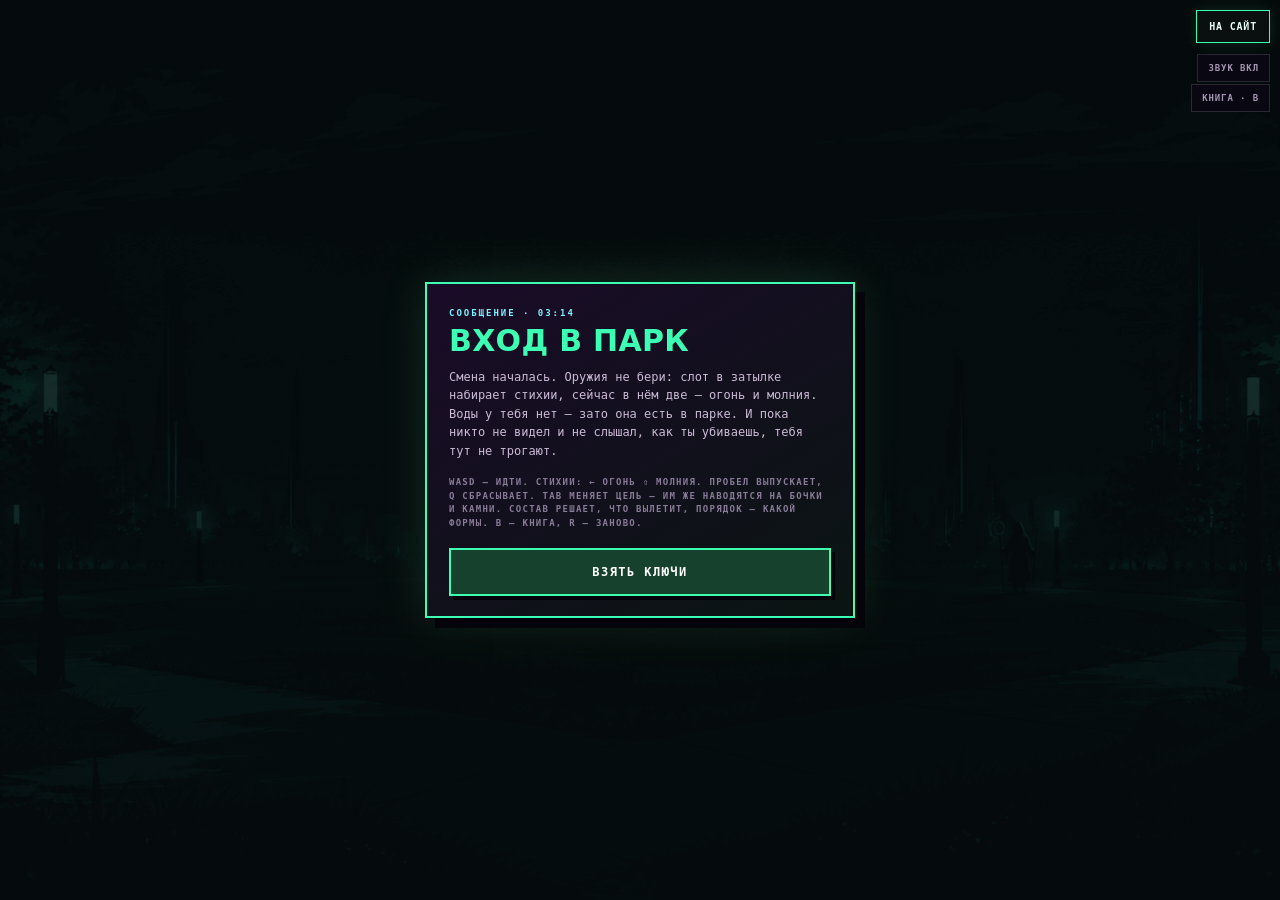
==== index.html @ c2dadb91 "Искры, дым, кольца и ночной парк на экране звонка Последний блок графики. Частицы, облака пара и кол" ====
<!DOCTYPE html>
<html lang="ru">

<head>
  <meta charset="UTF-8">

  <meta
    name="viewport"
    content="width=device-width,initial-scale=1,maximum-scale=1,user-scalable=no,viewport-fit=cover"
  >

  <meta name="theme-color" content="#050b0c">
  <meta name="description" content="ТЕХНОМАГИЯ — изометрический экшен в браузере: техно-маги в ночном кибер-парке. Стихии смешиваются, вещество остаётся на полу, разряд идёт по воде.">

  <title>ТЕХНОМАГИЯ</title>

  <meta property="og:title" content="ТЕХНОМАГИЯ">
  <meta property="og:description" content="Изометрия не понадобилась: экшен сверху про техно-магов. Смешивай стихии и смотри, что осталось на полу.">
  <meta property="og:image" content="https://aka-gst.ru/technomagic/art/cover.png">
  <meta name="twitter:card" content="summary_large_image">

  <link rel="icon" href="favicon.svg" type="image/svg+xml">
  <link rel="stylesheet" href="style.css?v=1">
</head>


<body>

<canvas id="screen"></canvas>


<header class="hud">

  <div class="hud-slot hud-score">
    <span class="hud-label">ВЫРЕЗАНО</span>
    <b id="kills">0/0</b>
    <span class="hud-label">ВРЕМЯ</span>
    <b id="clock">0:00.0</b>
  </div>

  <div class="hud-slot hud-points">
    <span class="hud-label">СЧЁТ</span>
    <b id="score">0</b>
    <!-- Цепочка: полоска показывает, сколько осталось до обнуления. -->
    <span id="combo" class="combo" hidden><b>×2</b><i></i></span>
  </div>

  <!-- Чужой результат, если этаж открыт по вызову. -->
  <div class="hud-slot hud-target" id="target" hidden>
    <span class="hud-label">ЦЕЛЬ</span>
    <b id="targetTime">0:00.0</b>
  </div>

  <!-- Очередь демонов и форма, которая из неё соберётся. -->
  <div class="hud-slot hud-stack">
    <span class="hud-label">ОЧЕРЕДЬ</span>
    <span id="stack" class="stack"><i></i><i></i><i></i></span>
    <b id="form" class="form" hidden></b>
  </div>

</header>

<button type="button" id="mute" class="mute" data-off="0">ЗВУК ВКЛ</button>
<button type="button" id="tomeOpen" class="mute mute-second">КНИГА · B</button>

<div id="toast" class="toast" hidden></div>


<!-- Экранные кнопки. На мыши они не показываются вовсе. -->
<div id="pad" class="pad" aria-hidden="true">
  <button type="button" id="btnAttack" class="pad-key pad-big">ПУСК</button>
</div>

<!-- Пять стихий висят внизу всегда, а не только под пальцем. Набор — это
     весь язык игры, и держать его в памяти игрок не обязан: пока клавиши
     на экране, состав можно собирать глазами. Недоступные на этаже
     показываются притушенными — так видно, что стихий пять, и какие ещё
     впереди. Кнопки при этом рабочие: пальцем нажимаются они же. -->
<div id="daemons" class="daemons">
  <button type="button" id="btn-fire" class="daemon-key" data-element="fire"></button>
  <button type="button" id="btn-water" class="daemon-key" data-element="water"></button>
  <button type="button" id="btn-wind" class="daemon-key" data-element="wind"></button>
  <button type="button" id="btn-earth" class="daemon-key" data-element="earth"></button>
  <button type="button" id="btn-bolt" class="daemon-key" data-element="bolt"></button>
</div>

<!-- Находка объявляется крупно и посреди экрана. Новое заклинание —
     единственное событие в игре, которое стоит того, чтобы отвлечь: всё
     остальное можно прочитать потом в книге, а это надо заметить сейчас. -->
<div id="found" class="found" hidden aria-live="polite">
  <span id="foundKicker" class="found-kicker">НАЙДЕНО</span>
  <b id="foundName"></b>
  <i id="foundNote"></i>
</div>

<div id="ghostMove" class="ghost" hidden><i></i></div>
<div id="ghostAim" class="ghost" hidden><i></i></div>


<section id="veil" class="veil" data-tone="call" hidden>

  <div class="veil-card">

    <span id="veilKicker" class="veil-kicker">СООБЩЕНИЕ</span>
    <h1 id="veilTitle">ТЕХНОМАГИЯ</h1>
    <p id="veilText"></p>

    <div id="veilStats" class="veil-stats"></div>

    <div id="veilScore" class="veil-score" hidden>
      <div class="rank"><b id="rankLetter">D</b><span>РАНГ</span></div>
      <ul id="scoreLines"></ul>
      <div class="score-total"><span>ИТОГО</span><b id="scoreTotal">0</b></div>
      <p id="scoreBest" class="score-best"></p>
    </div>

    <div id="veilCode" class="veil-code" hidden>
      <label for="codeBox">КОД ЭТАЖА</label>
      <div class="code-row">
        <input id="codeBox" type="text" readonly spellcheck="false">
        <button type="button" id="copyCode">КОПИЯ</button>
      </div>
      <small>Уровень целиком лежит в этой строке — сервер ни при чём.</small>
    </div>

    <div id="veilShare" class="veil-code" hidden>
      <label for="nickBox">ТВОЁ ИМЯ В ВЫЗОВЕ</label>
      <div class="code-row">
        <input id="nickBox" type="text" maxlength="6" spellcheck="false" autocomplete="nickname">
      </div>
      <label for="linkBox">ССЫЛКА-ВЫЗОВ</label>
      <div class="code-row">
        <input id="linkBox" type="text" readonly spellcheck="false">
        <button type="button" id="copyLink">КОПИЯ</button>
      </div>
      <small>Ссылка несёт этаж целиком и твой результат. Кто откроет — пройдёт ровно этот этаж и увидит, что нужно побить.</small>
    </div>

    <button type="button" id="veilAction" class="veil-action">ВЗЯТЬ КЛЮЧИ</button>
    <button type="button" id="veilSecond" class="veil-second" hidden></button>

  </div>

</section>


<!-- Книга заклинаний. Отдельным слоем поверх всего: её открывают и
     посреди боя (игра встаёт на паузу), и с экрана между попытками. -->
<section id="tome" class="tome" hidden>
  <div class="tome-card">

    <header class="tome-head">
      <span class="veil-kicker">КНИГА</span>
      <b id="tomeCount"></b>
      <button type="button" id="tomeClose" class="tome-close">ЗАКРЫТЬ</button>
    </header>

    <p class="tome-hint">
      Состав решает вещество, порядок — форму. Что выпустил хоть раз, то и записано.
    </p>

    <div id="tomeSubstances" class="tome-grid"></div>

    <h3 class="tome-title">ИМЕННЫЕ</h3>
    <ul id="tomeSignatures" class="tome-list"></ul>

  </div>
</section>


<a class="game-home-menu" href="https://aka-gst.ru/#games">НА САЙТ</a>

<script type="module" src="src/main.js?v=1"></script>

</body>
</html>
---- style.css ----
/*
 * ТЕХНОМАГИЯ — оболочка.
 *
 * Игра занимает весь экран, интерфейс лежит поверх холста. Всё, что
 * можно, сделано на CSS: свечение не должно стоить кадров, их и так мало
 * на телефоне.
 *
 * Палитра — ночной кибер-парк: холодная зелень земли, мятный и голубой
 * свет фонарей, янтарь на предупреждениях. Прежняя кассетная лиловая
 * гамма ушла вместе с плёночными слоями: она принадлежала другой игре, и
 * две игры одного автора не должны выглядеть одной.
 */

:root {
  --ink: #050b0c;
  --acid: #3dffb4;
  --violet: #7df3ff;
  --pink: #ff5d8f;
  --amber: #ffc95a;
  --paper: #e8fbf6;
  --mono: ui-monospace, SFMono-Regular, Menlo, Consolas, monospace;
}

* { box-sizing: border-box; }

html, body {
  margin: 0;
  height: 100%;
  overflow: hidden;
  background: var(--ink);
  color: var(--paper);
  font-family: var(--mono);
  -webkit-user-select: none;
  user-select: none;
  -webkit-tap-highlight-color: transparent;
  overscroll-behavior: none;
}

#screen {
  position: fixed;
  inset: 0;
  display: block;
  width: 100%;
  height: 100%;
  touch-action: none;
  cursor: crosshair;
}


/*
 * Кнопка возврата. На сайте такая же лежит в общем /game-menu.css, но
 * игра живёт отдельным репозиторием и обязана открываться сама по себе —
 * из папки, с флешки, откуда угодно. Двадцать строк дешевле зависимости.
 */
.game-home-menu {
  position: fixed;
  top: max(10px, env(safe-area-inset-top));
  right: max(10px, env(safe-area-inset-right));
  z-index: 1000;
  display: block;
  padding: 10px 12px;
  border: 1px solid var(--acid);
  background: #0b1010f2;
  color: var(--paper);
  font: 700 10px var(--mono);
  letter-spacing: .08em;
  text-align: center;
  text-decoration: none;
  white-space: nowrap;
  box-shadow: 0 0 14px #76ff9f20;
}

.game-home-menu:hover,
.game-home-menu:focus-visible {
  background: #153725;
  color: #fff;
  outline: 2px solid var(--violet);
  outline-offset: 3px;
}

@media (max-height: 600px) and (orientation: landscape) {
  .game-home-menu { padding: 8px 10px; }
}


/* =========================================================
   HUD
   ========================================================= */

.hud {
  position: fixed;
  top: max(10px, env(safe-area-inset-top));
  left: max(10px, env(safe-area-inset-left));
  /* Справа сверху живёт кнопка «НА САЙТ» — HUD в неё не заезжает. */
  right: max(112px, env(safe-area-inset-right));
  z-index: 10;
  display: flex;
  flex-wrap: wrap;
  gap: 8px;
  align-items: flex-start;
  pointer-events: none;
}

/* Атрибут hidden обязан побеждать раскладку: иначе спрятанный блок
   исправно занимает место, а игрок читает пустую строку как поломку. */
.hud-slot[hidden] { display: none; }

.hud-slot {
  display: flex;
  flex-direction: column;
  gap: 3px;
  padding: 8px 11px;
  border: 1px solid #ffffff1c;
  background: #0b0713cc;
  backdrop-filter: blur(3px);
}

.hud-slot b {
  font: 800 13px/1 var(--mono);
  letter-spacing: .1em;
  color: var(--acid);
}

.hud-label {
  font: 700 8px/1 var(--mono);
  letter-spacing: .16em;
  color: #8a7c99;
}

.hud-score {
  flex-direction: row;
  align-items: center;
  gap: 8px;
}

.hud-score b { color: var(--paper); }

.ammo {
  display: flex;
  gap: 3px;
  min-height: 7px;
}

.ammo i {
  width: 3px;
  height: 9px;
  background: var(--amber);
  box-shadow: 0 0 6px #ffe06b60;
}

.ammo[data-empty="1"] i { background: #5b4b2a; }

.hud-points {
  position: relative;
  flex-direction: row;
  align-items: center;
  gap: 8px;
}

.hud-points b { color: var(--amber); }

/*
 * Цепочка убийств. Полоска — не украшение: по ней видно, сколько осталось
 * до обнуления множителя, а это и есть весь риск в счёте.
 */
.combo {
  display: flex;
  flex-direction: column;
  gap: 3px;
  min-width: 34px;
  padding: 3px 6px;
  border: 1px solid var(--pink);
  background: #2a0a1b;
  animation: comboPop .18s ease-out;
}

.combo[hidden] { display: none; }

.combo b {
  color: var(--pink);
  font: 900 13px/1 var(--mono);
}

.combo i {
  display: block;
  height: 2px;
  background: var(--pink);
  transform-origin: left center;
}

@keyframes comboPop {
  from { transform: scale(1.25); }
  to { transform: scale(1); }
}

.hud-target b { color: var(--violet); }

/* Время вышло за чужой результат — цель уже не побить, и это видно сразу. */
.hud-target[data-late="1"] b { color: var(--pink); }

.hud-stack {
  flex-direction: row;
  align-items: center;
  gap: 7px;
}

.stack {
  display: flex;
  gap: 4px;
}

.stack i {
  width: 15px;
  height: 15px;
  border: 1px solid #ffffff2a;
  background: transparent;
}

/* Набираемая стихия мигает, пока не легла в очередь: это и есть та секунда,
   которую игрок стоит замедленным. */
.stack i.is-charging {
  border-width: 2px;
  animation: chargePulse .26s linear infinite;
}

@keyframes chargePulse {
  from { opacity: .35; }
  to { opacity: 1; }
}

.form {
  color: var(--paper);
  font: 900 13px var(--mono) !important;
  letter-spacing: .1em;
  white-space: nowrap;
}

.form[hidden] { display: none; }

/* =========================================================
   ПЯТЬ КЛАВИШ
   =========================================================
   Панель висит всегда. Состав — весь язык игры, и держать
   его в памяти игрок не обязан: пока клавиши на экране,
   заклинание собирается глазами, а не по памяти.
   ========================================================= */

.daemons {
  position: fixed;
  left: 50%;
  bottom: max(14px, env(safe-area-inset-bottom));
  z-index: 9;
  display: flex;
  gap: 8px;
  transform: translateX(-50%);
}

.daemon-key {
  display: grid;
  justify-items: center;
  gap: 2px;
  width: 62px;
  padding: 7px 4px 6px;
  border: 1px solid currentColor;
  border-radius: 3px;
  background: #0a0f10e6;
  cursor: pointer;
  touch-action: none;
  transition: transform .08s, background .12s;
}

/* Значок стихии красится цветом кнопки: маска берёт форму из файла,
   цвет — отсюда. Не приехал файл — маска пуста, и остаётся клавиша. */
.key-icon {
  width: 22px;
  height: 22px;
  background: currentColor;
  -webkit-mask: var(--icon) center / contain no-repeat;
  mask: var(--icon) center / contain no-repeat;
}

.daemon-key b {
  font: 900 13px/1 var(--mono);
  color: inherit;
}

.daemon-key i {
  font: 700 8px/1 var(--mono);
  font-style: normal;
  letter-spacing: .1em;
  color: #8fa39b;
}

.daemon-key:hover { background: #10201ce6; }
.daemon-key.is-held,
.daemon-key[data-active="1"] {
  transform: translateY(2px);
  background: currentColor;
}
.daemon-key[data-active="1"] b { color: #050b0c; }
.daemon-key[data-active="1"] i { color: #050b0c; }

/* Недоступное на этаже не прячется, а тушится: так видно, что стихий пять
   и какие ещё впереди. Обещания при этом нет — по такой кнопке видно, что
   она закрыта. */
.daemon-key[data-locked="1"] {
  opacity: .3;
  filter: grayscale(1);
  cursor: default;
}

.daemon-key[data-element="fire"] { border-color: #ff5a1f; color: #ff5a1f; }
.daemon-key[data-element="water"] { border-color: #4de1ff; color: #4de1ff; }
.daemon-key[data-element="wind"] { border-color: #76ff9f; color: #76ff9f; }
.daemon-key[data-element="earth"] { border-color: #d08a3e; color: #d08a3e; }
.daemon-key[data-element="bolt"] { border-color: #ffe14d; color: #ffe14d; }

.mute {
  position: fixed;
  top: calc(max(10px, env(safe-area-inset-top)) + 44px);
  right: max(10px, env(safe-area-inset-right));
  z-index: 1000;
  padding: 8px 10px;
  border: 1px solid #ffffff22;
  background: #0b0713e6;
  color: #a596b3;
  font: 700 9px var(--mono);
  letter-spacing: .1em;
  cursor: pointer;
}

.mute[data-off="1"] { color: var(--pink); border-color: #ff2d9555; }

/* Вторая кнопка того же ряда: книга стоит под звуком, а не в углу карты. */
.mute-second { top: calc(max(10px, env(safe-area-inset-top)) + 74px); }

.toast {
  position: fixed;
  left: 50%;
  bottom: max(22vh, 140px);
  z-index: 10;
  padding: 9px 14px;
  border-left: 3px solid var(--acid);
  background: #0b0713e6;
  color: var(--paper);
  font: 800 11px var(--mono);
  letter-spacing: .14em;
  white-space: nowrap;
  transform: translateX(-50%);
  pointer-events: none;
}


/* =========================================================
   ПАЛЬЦЫ
   ========================================================= */

.ghost {
  position: fixed;
  z-index: 8;
  width: 0;
  height: 0;
  pointer-events: none;
}

.ghost::before {
  content: '';
  position: absolute;
  left: -46px;
  top: -46px;
  width: 92px;
  height: 92px;
  border: 1px solid #ffffff20;
  border-radius: 50%;
}

.ghost i {
  position: absolute;
  left: -17px;
  top: -17px;
  width: 34px;
  height: 34px;
  border: 1px solid var(--acid);
  border-radius: 50%;
  background: #76ff9f1f;
}

/*
 * Кнопки стоят столбиком у правой кромки, а не в углу. Угол занят: там
 * лежит большой палец, который целится плавающим стиком, и кнопка в том
 * же месте отбирает у него прицел.
 */
.pad {
  position: fixed;
  right: max(10px, env(safe-area-inset-right));
  top: 50%;
  z-index: 9;
  display: none;
  grid-auto-flow: row;
  gap: 9px;
  justify-items: end;
  transform: translateY(-50%);
}

.pad-key {
  border: 1px solid var(--acid);
  background: #0b1010cc;
  color: var(--paper);
  font: 800 9px var(--mono);
  letter-spacing: .08em;
  border-radius: 50%;
  touch-action: none;
}

.pad-small {
  width: 62px;
  height: 62px;
}

.pad-big {
  order: -1;
  width: 76px;
  height: 76px;
  border-width: 2px;
  border-color: var(--pink);
  color: var(--pink);
  font-size: 11px;
  box-shadow: 0 0 24px #ff2d9525;
}

.pad-key.is-held {
  background: #76ff9f28;
  transform: scale(.94);
}

/* Кнопка удара нужна только пальцу: мышь получает тот же ввод с клавиатуры.
   Панель стихий видна всем — она же и подсказка по клавишам. */
@media (pointer: coarse) {
  .pad { display: grid; }
  .daemon-key { width: 58px; padding: 10px 4px 9px; }
  .toast { bottom: max(30vh, 190px); }
}


/* =========================================================
   ЭКРАНЫ МЕЖДУ ПОПЫТКАМИ
   ========================================================= */

.veil {
  position: fixed;
  inset: 0;
  z-index: 20;
  display: grid;
  place-items: center;
  padding: 18px;
  background: #05040ad9;
  backdrop-filter: blur(6px);
}

.veil[hidden] { display: none; }

.veil-card {
  width: min(430px, 100%);
  max-height: 92vh;
  overflow: auto;
  padding: 24px 22px 20px;
  border: 2px solid var(--acid);
  background: linear-gradient(150deg, #1a0b28, #0a1512);
  box-shadow: 10px 10px 0 #05040a, 0 0 44px #76ff9f22;
}

/* Фон экрана звонка — ночной парк издалека. Поверх него идёт белый текст,
   поэтому картинка притушена своим же слоем: читаемость важнее вида. */
.veil[data-tone="call"] {
  background-image: linear-gradient(#050b0ccc, #050b0ce6), url(art/screen-call.png);
  background-size: cover, cover;
  background-position: center, center;
}

.veil[data-tone="dead"] .veil-card { border-color: var(--pink); box-shadow: 10px 10px 0 #05040a, 0 0 44px #ff2d9530; }
.veil[data-tone="clear"] .veil-card { border-color: var(--amber); box-shadow: 10px 10px 0 #05040a, 0 0 44px #ffe06b30; }
.veil[data-tone="pause"] .veil-card { border-color: var(--violet); box-shadow: 10px 10px 0 #05040a, 0 0 44px #bc70ff30; }

.veil-kicker {
  display: block;
  margin-bottom: 8px;
  color: var(--violet);
  font: 800 9px var(--mono);
  letter-spacing: .22em;
}

.veil h1 {
  margin: 0 0 12px;
  font: 900 30px/1 system-ui, -apple-system, sans-serif;
  letter-spacing: .01em;
  color: var(--acid);
  text-transform: uppercase;
}

.veil[data-tone="dead"] h1 { color: var(--pink); }
.veil[data-tone="clear"] h1 { color: var(--amber); }
.veil[data-tone="pause"] h1 { color: var(--violet); }

.veil p {
  margin: 0 0 16px;
  color: #cbbbd6;
  font-size: 12px;
  line-height: 1.55;
}

.veil-stats span[data-warn="1"] {
  color: var(--pink);
}

.veil-stats {
  display: flex;
  flex-wrap: wrap;
  gap: 6px 14px;
  margin-bottom: 18px;
  color: #8a7c99;
  font: 700 9px var(--mono);
  letter-spacing: .14em;
  line-height: 1.5;
}

.veil-score {
  margin: 0 0 18px;
  padding: 14px;
  border: 1px solid #ffffff1c;
  background: #06040c;
}

.veil-score[hidden] { display: none; }

.veil-score .rank {
  display: flex;
  align-items: baseline;
  gap: 9px;
  margin-bottom: 12px;
}

.veil-score .rank b {
  font: 900 46px/1 system-ui, -apple-system, sans-serif;
  color: var(--amber);
  text-shadow: 3px 3px 0 #05040a;
}

.veil-score .rank span {
  color: #6f6280;
  font: 800 9px var(--mono);
  letter-spacing: .2em;
}

.veil-score[data-rank="S"] .rank b { color: var(--pink); }
.veil-score[data-rank="A"] .rank b { color: var(--acid); }
.veil-score[data-rank="D"] .rank b { color: #8a7c99; }

.veil-score ul {
  display: grid;
  gap: 5px;
  margin: 0 0 11px;
  padding: 0;
  list-style: none;
}

.veil-score li {
  display: flex;
  justify-content: space-between;
  gap: 12px;
  color: #a596b3;
  font: 700 10px var(--mono);
  letter-spacing: .08em;
}

.veil-score li b { color: var(--paper); font-weight: 800; }

.score-total {
  display: flex;
  justify-content: space-between;
  align-items: baseline;
  padding-top: 9px;
  border-top: 1px solid #ffffff1c;
  color: #6f6280;
  font: 800 9px var(--mono);
  letter-spacing: .18em;
}

.score-total b {
  color: var(--amber);
  font: 900 22px/1 var(--mono);
}

.score-best {
  margin: 9px 0 0;
  color: #6f6280;
  font: 700 9px var(--mono);
  letter-spacing: .12em;
}

.score-best[data-record="1"] { color: var(--acid); }

.veil-action, .veil-second {
  width: 100%;
  min-height: 48px;
  border: 2px solid var(--acid);
  background: #16412c;
  color: #fff;
  font: 800 12px var(--mono);
  letter-spacing: .12em;
  cursor: pointer;
  box-shadow: 4px 4px 0 #05040a;
}

.veil-second {
  margin-top: 9px;
  border-color: #ffffff28;
  background: transparent;
  color: #a596b3;
  box-shadow: none;
}

.veil-action:hover, .veil-second:hover { background: #1e5c3d; color: #fff; }

.veil-code {
  margin: 0 0 16px;
  padding: 12px;
  border: 1px dashed #ffffff22;
  background: #06040c;
}

.veil-code label {
  display: block;
  margin-bottom: 6px;
  color: var(--violet);
  font: 800 8px var(--mono);
  letter-spacing: .18em;
}

.code-row { display: flex; gap: 6px; }

.code-row #nickBox {
  flex: 0 0 120px;
  color: var(--acid);
  text-transform: uppercase;
}

.code-row input {
  flex: 1;
  min-width: 0;
  height: 38px;
  padding: 0 9px;
  border: 1px solid #ffffff22;
  background: #0d0817;
  color: var(--amber);
  font: 600 11px var(--mono);
  outline: none;
}

.code-row button {
  padding: 0 12px;
  border: 1px solid var(--violet);
  background: #23113a;
  color: var(--paper);
  font: 800 9px var(--mono);
  letter-spacing: .1em;
  cursor: pointer;
}

.veil-code small {
  display: block;
  margin-top: 7px;
  color: #6f6280;
  font-size: 9px;
  line-height: 1.5;
}

/* Узкий экран: показания уходят в столбик, иначе они не помещаются. */
@media (max-width: 430px) {
  .hud { flex-direction: column; }
  .hud-slot { padding: 6px 9px; }
  .hud-slot b { font-size: 11px; }
}

@media (max-height: 520px) {
  .veil-card { padding: 16px; }
  .veil h1 { font-size: 22px; }
  .veil p { margin-bottom: 10px; }
  .veil-stats span[data-warn="1"] {
  color: var(--pink);
}

.veil-stats { margin-bottom: 12px; }
}


/* =========================================================
   КНИГА ЗАКЛИНАНИЙ
   =========================================================
   Сетка из клеток, а не список: двадцать пять веществ должны
   читаться одним взглядом как заполненная наполовину доска —
   именно вид пустых клеток и заставляет их закрывать.
   ========================================================= */

.tome {
  position: fixed;
  inset: 0;
  z-index: 30;
  display: grid;
  place-items: center;
  padding: 18px;
  background: #05040ae6;
  backdrop-filter: blur(6px);
}

.tome[hidden] { display: none; }

.tome-card {
  width: min(560px, 100%);
  max-height: 92vh;
  overflow: auto;
  padding: 20px 20px 18px;
  border: 2px solid var(--violet);
  background: linear-gradient(150deg, #170c26, #0a1018);
  box-shadow: 10px 10px 0 #05040a, 0 0 44px #bc70ff2e;
}

.tome-head {
  display: flex;
  align-items: baseline;
  gap: 10px;
  margin-bottom: 10px;
}

.tome-head .veil-kicker { margin: 0; }
.tome-head b { color: var(--amber); font: 800 12px var(--mono); }

.tome-close {
  margin-left: auto;
  padding: 5px 10px;
  border: 1px solid var(--violet);
  background: none;
  color: var(--paper);
  font: 700 9px var(--mono);
  letter-spacing: .14em;
  cursor: pointer;
}

.tome-close:hover { background: #bc70ff22; }

.tome-hint {
  margin: 0 0 14px;
  color: #9a8fae;
  font: 600 10px/1.5 var(--mono);
}

.tome-title {
  margin: 18px 0 8px;
  color: var(--violet);
  font: 800 9px var(--mono);
  letter-spacing: .22em;
}

.tome-grid {
  display: grid;
  grid-template-columns: repeat(auto-fill, minmax(96px, 1fr));
  gap: 6px;
}

.tome-cell {
  padding: 7px 8px;
  border: 1px solid #ffffff18;
  background: #ffffff08;
  min-height: 52px;
}

/* Неоткрытая клетка показывает форму пустоты — сколько стихий в составе.
   Пустая клетка не зовёт, «состав из трёх» зовёт. */
.tome-cell[data-known="0"] { opacity: .42; }
.tome-cell[data-known="0"] .tome-name { color: #6b6280; }

.tome-marks {
  display: flex;
  gap: 3px;
  margin-bottom: 4px;
}

.tome-marks i {
  width: 7px;
  height: 7px;
  border-radius: 50%;
}

.tome-name {
  display: block;
  font: 800 11px/1.2 var(--mono);
  letter-spacing: .04em;
}

.tome-note {
  display: block;
  margin-top: 3px;
  color: #9a8fae;
  font: 600 8px/1.35 var(--mono);
}

.tome-list {
  margin: 0;
  padding: 0;
  list-style: none;
  display: grid;
  gap: 5px;
}

.tome-list li {
  padding: 7px 9px;
  border-left: 3px solid #ffffff20;
  background: #ffffff08;
}

.tome-list li[data-known="0"] { opacity: .5; }

.tome-sign {
  font: 800 11px var(--mono);
  letter-spacing: .05em;
}

.tome-recipe {
  color: #9a8fae;
  font: 600 9px var(--mono);
}


/* =========================================================
   НАХОДКА
   =========================================================
   Новое вещество или именное заклинание — единственное
   событие, ради которого стоит отвлечь игрока от боя. Всё
   остальное он прочитает потом в книге; это надо заметить
   сейчас, поэтому крупно и по центру.
   ========================================================= */

.found {
  position: fixed;
  left: 50%;
  top: 34%;
  z-index: 12;
  display: grid;
  justify-items: center;
  gap: 6px;
  padding: 34px 62px;
  text-align: center;
  pointer-events: none;
  transform: translate(-50%, -50%);
  animation: found-in .5s cubic-bezier(.2, 1.4, .4, 1);

  /* Подложка размытым пятном, а не панелью: объявление всплывает поверх
     боя, и рамка посреди экрана читалась бы как окно, которое надо
     закрыть. Пятно гасит фон ровно там, где стоят буквы. */
  background: radial-gradient(
    ellipse at center,
    rgba(5, 11, 12, .92) 0%,
    rgba(5, 11, 12, .74) 48%,
    rgba(5, 11, 12, 0) 76%
  );
}

.found[hidden] { display: none; }

.found-kicker {
  font: 800 10px var(--mono);
  letter-spacing: .34em;
  color: #8fa39b;
}

.found b {
  font: 900 clamp(30px, 7vw, 58px)/1 system-ui, -apple-system, sans-serif;
  letter-spacing: .02em;
  text-transform: uppercase;
  text-shadow: 0 0 26px currentColor;
}

.found i {
  max-width: 24ch;
  font: 600 11px/1.4 var(--mono);
  font-style: normal;
  color: #b9cdc5;
}

@keyframes found-in {
  from { opacity: 0; transform: translate(-50%, -50%) scale(.86); }
  to { opacity: 1; transform: translate(-50%, -50%) scale(1); }
}

@media (prefers-reduced-motion: reduce) {
  .found { animation: none; }
}
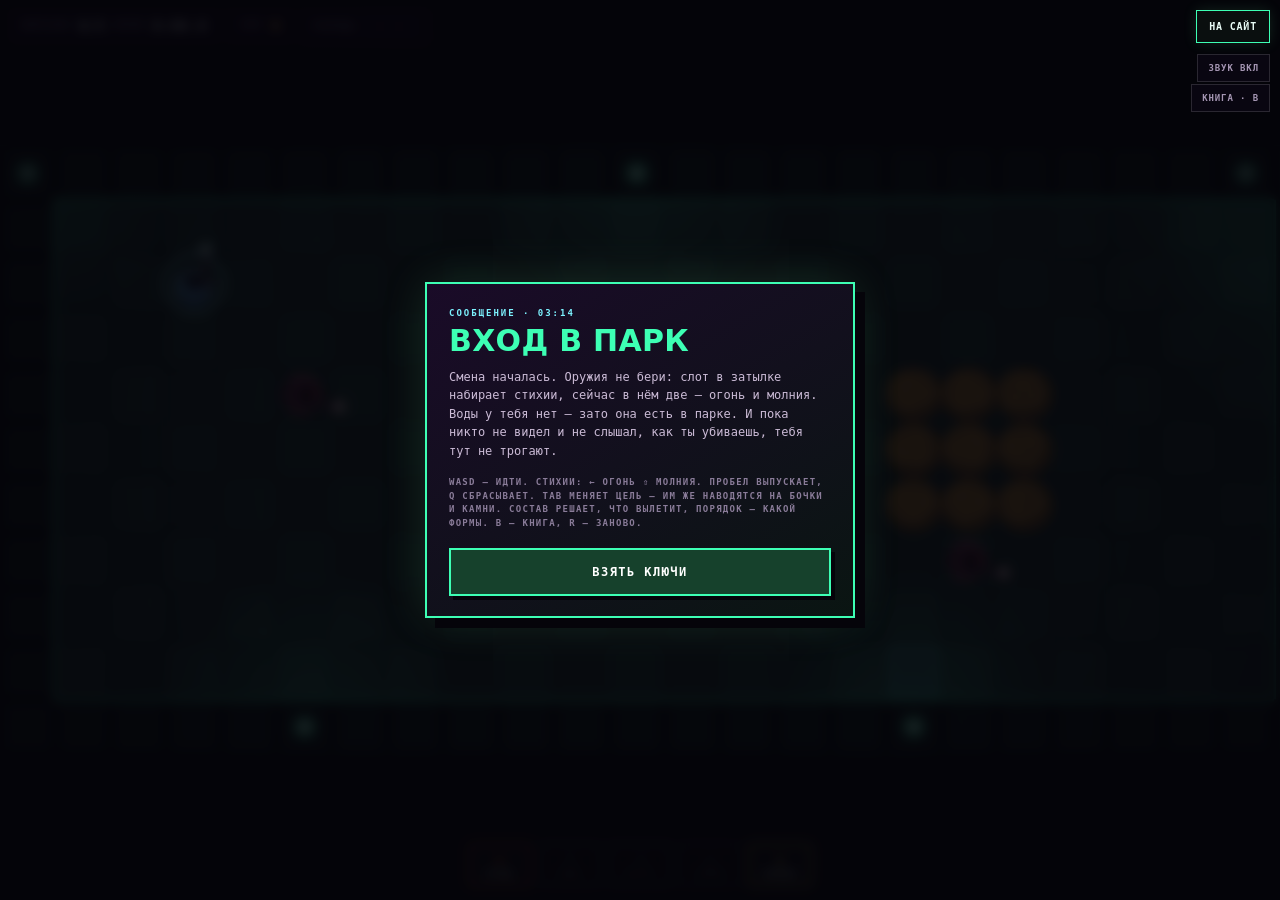
==== commit 99b2da4a: "Откат графики: стало хуже, чем было фигурами Три коммита с картинками отменены целиком — загрузчик, " ====
--- a/index.html
+++ b/index.html
@@ -13,11 +13,6 @@
   <meta name="description" content="ТЕХНОМАГИЯ — изометрический экшен в браузере: техно-маги в ночном кибер-парке. Стихии смешиваются, вещество остаётся на полу, разряд идёт по воде.">
 
   <title>ТЕХНОМАГИЯ</title>
-
-  <meta property="og:title" content="ТЕХНОМАГИЯ">
-  <meta property="og:description" content="Изометрия не понадобилась: экшен сверху про техно-магов. Смешивай стихии и смотри, что осталось на полу.">
-  <meta property="og:image" content="https://aka-gst.ru/technomagic/art/cover.png">
-  <meta name="twitter:card" content="summary_large_image">
 
   <link rel="icon" href="favicon.svg" type="image/svg+xml">
   <link rel="stylesheet" href="style.css?v=1">
--- a/style.css
+++ b/style.css
@@ -269,18 +269,8 @@
   transition: transform .08s, background .12s;
 }
 
-/* Значок стихии красится цветом кнопки: маска берёт форму из файла,
-   цвет — отсюда. Не приехал файл — маска пуста, и остаётся клавиша. */
-.key-icon {
-  width: 22px;
-  height: 22px;
-  background: currentColor;
-  -webkit-mask: var(--icon) center / contain no-repeat;
-  mask: var(--icon) center / contain no-repeat;
-}
-
 .daemon-key b {
-  font: 900 13px/1 var(--mono);
+  font: 900 17px/1 var(--mono);
   color: inherit;
 }
 
@@ -469,14 +459,6 @@
   box-shadow: 10px 10px 0 #05040a, 0 0 44px #76ff9f22;
 }
 
-/* Фон экрана звонка — ночной парк издалека. Поверх него идёт белый текст,
-   поэтому картинка притушена своим же слоем: читаемость важнее вида. */
-.veil[data-tone="call"] {
-  background-image: linear-gradient(#050b0ccc, #050b0ce6), url(art/screen-call.png);
-  background-size: cover, cover;
-  background-position: center, center;
-}
-
 .veil[data-tone="dead"] .veil-card { border-color: var(--pink); box-shadow: 10px 10px 0 #05040a, 0 0 44px #ff2d9530; }
 .veil[data-tone="clear"] .veil-card { border-color: var(--amber); box-shadow: 10px 10px 0 #05040a, 0 0 44px #ffe06b30; }
 .veil[data-tone="pause"] .veil-card { border-color: var(--violet); box-shadow: 10px 10px 0 #05040a, 0 0 44px #bc70ff30; }
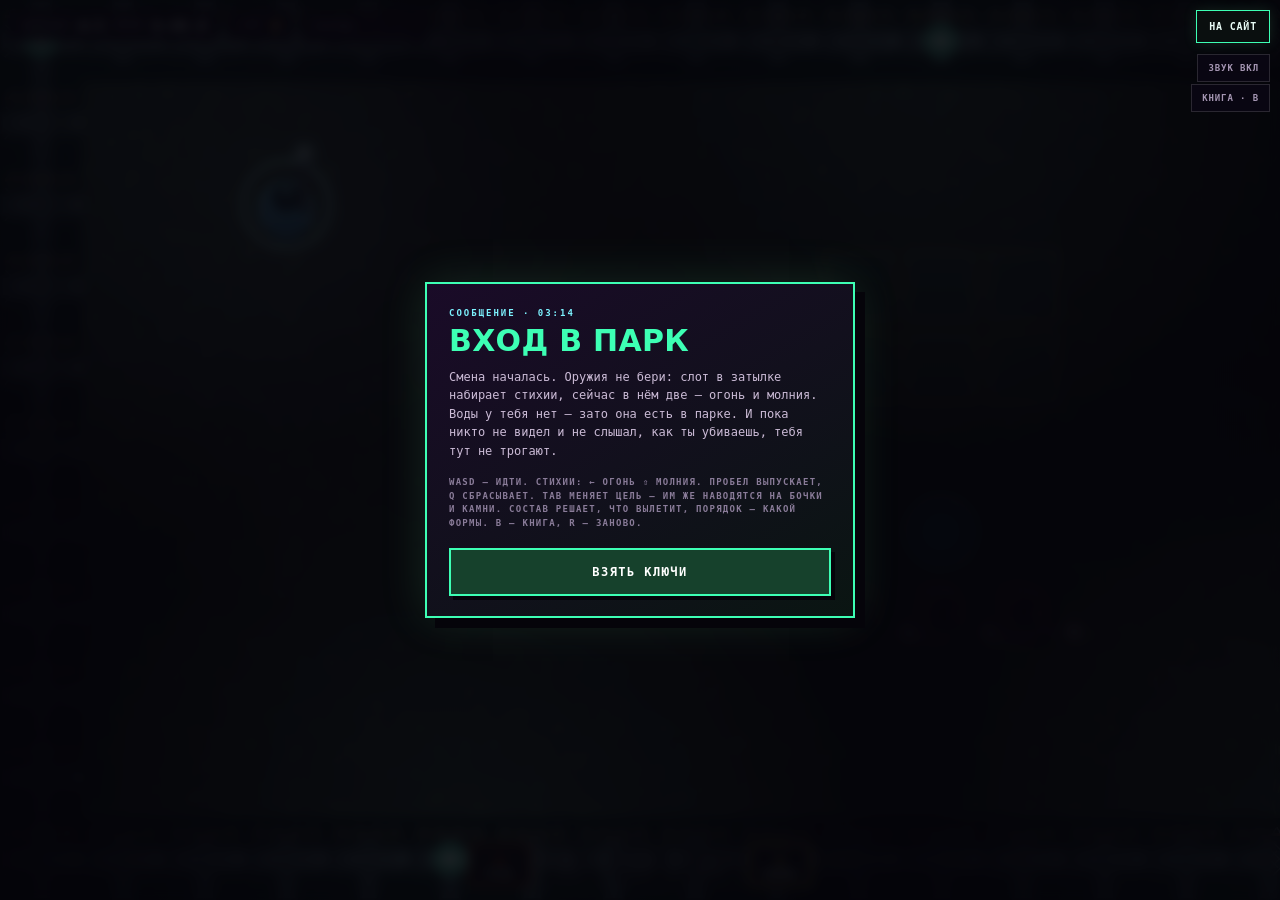
==== commit a4164bbe: "Счётчик посещений: игра была единственной без него Проверено живьём: тег стоит на главной, на coin, " ====
--- a/index.html
+++ b/index.html
@@ -16,6 +16,7 @@
 
   <link rel="icon" href="favicon.svg" type="image/svg+xml">
   <link rel="stylesheet" href="style.css?v=1">
+  <script defer src="/pulse/script.js" data-website-id="de024048-c4c3-4639-bbdf-808c558f6d71"></script>
 </head>
 
 
--- a/style.css
+++ b/style.css
@@ -423,14 +423,184 @@
   transform: scale(.94);
 }
 
-/* Кнопка удара нужна только пальцу: мышь получает тот же ввод с клавиатуры.
-   Панель стихий видна всем — она же и подсказка по клавишам. */
-@media (pointer: coarse) {
-  .pad { display: grid; }
-  .daemon-key { width: 58px; padding: 10px 4px 9px; }
-  .toast { bottom: max(30vh, 190px); }
-}
-
+/* =========================================================
+   ТЕЛЕФОН
+   =========================================================
+   Порядок важности задан игрой, а не вкусом: поле, кнопки
+   магии, книга, всё остальное. Поэтому поле забирает почти
+   весь экран, магия лежит сразу под ним, книга остаётся
+   различимой кнопкой, а звук и часы ужимаются до строчки.
+   ========================================================= */
+
+@media (pointer: coarse) and (orientation: portrait) {
+  #screen {
+    inset: 0 0 auto 0;
+    height: 74%;
+  }
+
+  /* Стихии — сразу под полем, во всю ширину и первыми под пальцем. */
+  .daemons {
+    bottom: auto;
+    top: calc(74% + 8px);
+    gap: 5px;
+  }
+
+  /* Палец — не курсор: клетка ниже сорока четырёх точек промахивается. */
+  .daemon-key {
+    width: 68px;
+    min-height: 46px;
+    padding: 6px 3px;
+    display: grid;
+    align-content: center;
+  }
+
+  .daemon-key b { display: none; }
+  .daemon-key i { font-size: 10px; }
+
+  /* Выпуск — под правым большим пальцем. По нему бьют не глядя. */
+  .pad {
+    top: auto;
+    right: max(12px, env(safe-area-inset-right));
+    bottom: max(12px, env(safe-area-inset-bottom));
+    display: grid;
+    transform: none;
+  }
+
+  .pad-big {
+    width: 116px;
+    height: 116px;
+    border-radius: 50%;
+    font: 900 17px var(--mono);
+  }
+
+  /* Книга — третья по важности, значит остаётся кнопкой, а не строчкой. */
+  .mute-second {
+    top: auto;
+    left: max(12px, env(safe-area-inset-left));
+    right: auto;
+    bottom: calc(max(12px, env(safe-area-inset-bottom)) + 46px);
+    padding: 11px 18px;
+    font: 800 12px var(--mono);
+    border-color: var(--violet);
+    color: var(--paper);
+  }
+
+  /* Часы, счёт, звук и ссылка — последние. Строчкой, мелко. */
+  .hud {
+    top: auto;
+    bottom: max(12px, env(safe-area-inset-bottom));
+    left: max(12px, env(safe-area-inset-left));
+    right: auto;
+    justify-content: flex-start;
+    max-width: 58vw;
+    gap: 4px;
+  }
+
+  .hud-slot { padding: 3px 6px; }
+  .hud-slot b { font-size: 10px; }
+  .hud-label { font-size: 7px; }
+  .hud-stack { display: none; }
+
+  /* Кнопка книги тоже .mute, поэтому здесь она исключена явно: иначе это
+     правило садит её ровно на кнопку звука. */
+  .mute:not(.mute-second),
+  .game-home-menu {
+    top: auto;
+    right: auto;
+    left: max(12px, env(safe-area-inset-left));
+    bottom: calc(max(12px, env(safe-area-inset-bottom)) + 94px);
+    padding: 4px 7px;
+    font: 700 8px var(--mono);
+  }
+
+  .game-home-menu { left: calc(max(12px, env(safe-area-inset-left)) + 64px); }
+
+  .toast { bottom: calc(26% + 12px); }
+  .found { top: 32%; }
+}
+
+/*
+ * Телефон боком. Полосы снизу тут быть не может: высоты и так мало, и
+ * любая полка съедает половину поля. Всё лежит поверх, по углам, и всё
+ * прозрачное — под кнопками должно быть видно, что происходит.
+ */
+@media (pointer: coarse) and (orientation: landscape) {
+  .pad {
+    top: auto;
+    right: max(12px, env(safe-area-inset-right));
+    bottom: max(12px, env(safe-area-inset-bottom));
+    display: grid;
+    transform: none;
+  }
+
+  .pad-big {
+    width: 96px;
+    height: 96px;
+    border-radius: 50%;
+    font: 900 14px var(--mono);
+  }
+
+  /* Стихии — рядом вдоль нижней кромки, левее кнопки выпуска. */
+  .daemons {
+    left: max(12px, env(safe-area-inset-left));
+    bottom: max(12px, env(safe-area-inset-bottom));
+    transform: none;
+    gap: 4px;
+  }
+
+  .daemon-key {
+    width: 60px;
+    min-height: 44px;
+    padding: 5px 3px;
+    display: grid;
+    align-content: center;
+    background: #050b0cd0;
+  }
+
+  .daemon-key b { display: none; }
+  .daemon-key i { font-size: 9px; }
+
+  /* Книга — заметной кнопкой в правом верхнем углу, подальше от пальцев. */
+  .mute-second {
+    top: max(10px, env(safe-area-inset-top));
+    right: max(12px, env(safe-area-inset-right));
+    left: auto;
+    bottom: auto;
+    padding: 9px 14px;
+    font: 800 11px var(--mono);
+    border-color: var(--violet);
+    color: var(--paper);
+    background: #050b0cd0;
+  }
+
+  /* Часы и счёт — мелкой строкой сверху слева, на своём месте. */
+  .hud {
+    top: max(8px, env(safe-area-inset-top));
+    bottom: auto;
+    gap: 4px;
+  }
+
+  .hud-slot { padding: 3px 6px; background: #050b0cd0; }
+  .hud-slot b { font-size: 10px; }
+  .hud-label { font-size: 7px; }
+  .hud-stack { display: none; }
+
+  .mute:not(.mute-second),
+  .game-home-menu {
+    top: calc(max(10px, env(safe-area-inset-top)) + 40px);
+    right: max(12px, env(safe-area-inset-right));
+    left: auto;
+    bottom: auto;
+    padding: 4px 7px;
+    font: 700 8px var(--mono);
+    background: #050b0cd0;
+  }
+
+  .game-home-menu { top: calc(max(10px, env(safe-area-inset-top)) + 68px); }
+
+  .toast { bottom: calc(max(12px, env(safe-area-inset-bottom)) + 118px); }
+  .found { top: 34%; }
+}
 
 /* =========================================================
    ЭКРАНЫ МЕЖДУ ПОПЫТКАМИ
@@ -656,24 +826,12 @@
   line-height: 1.5;
 }
 
-/* Узкий экран: показания уходят в столбик, иначе они не помещаются. */
-@media (max-width: 430px) {
-  .hud { flex-direction: column; }
-  .hud-slot { padding: 6px 9px; }
-  .hud-slot b { font-size: 11px; }
-}
-
+/* Низкий экран: карточка ужимается, иначе кнопка уезжает за кромку. */
 @media (max-height: 520px) {
   .veil-card { padding: 16px; }
   .veil h1 { font-size: 22px; }
   .veil p { margin-bottom: 10px; }
-  .veil-stats span[data-warn="1"] {
-  color: var(--pink);
-}
-
-.veil-stats { margin-bottom: 12px; }
-}
-
+}
 
 /* =========================================================
    КНИГА ЗАКЛИНАНИЙ
@@ -757,6 +915,27 @@
 
 /* Неоткрытая клетка показывает форму пустоты — сколько стихий в составе.
    Пустая клетка не зовёт, «состав из трёх» зовёт. */
+/*
+ * Значок заклинания. Он крупнее подписи намеренно: клетка читается
+ * картинкой, а имя дочитывают уже после того, как узнали вещь. Файл
+ * может не приехать — набор рисуется частями, — и тогда картинка
+ * убирает себя сама, а клетка остаётся прежней.
+ */
+.tome-icon {
+  display: block;
+  width: 34px;
+  height: 34px;
+  margin: 2px 0 3px;
+  image-rendering: auto;
+}
+
+.tome-list .tome-icon {
+  float: left;
+  width: 28px;
+  height: 28px;
+  margin: 0 7px 0 0;
+}
+
 .tome-cell[data-known="0"] { opacity: .42; }
 .tome-cell[data-known="0"] .tome-name { color: #6b6280; }
 
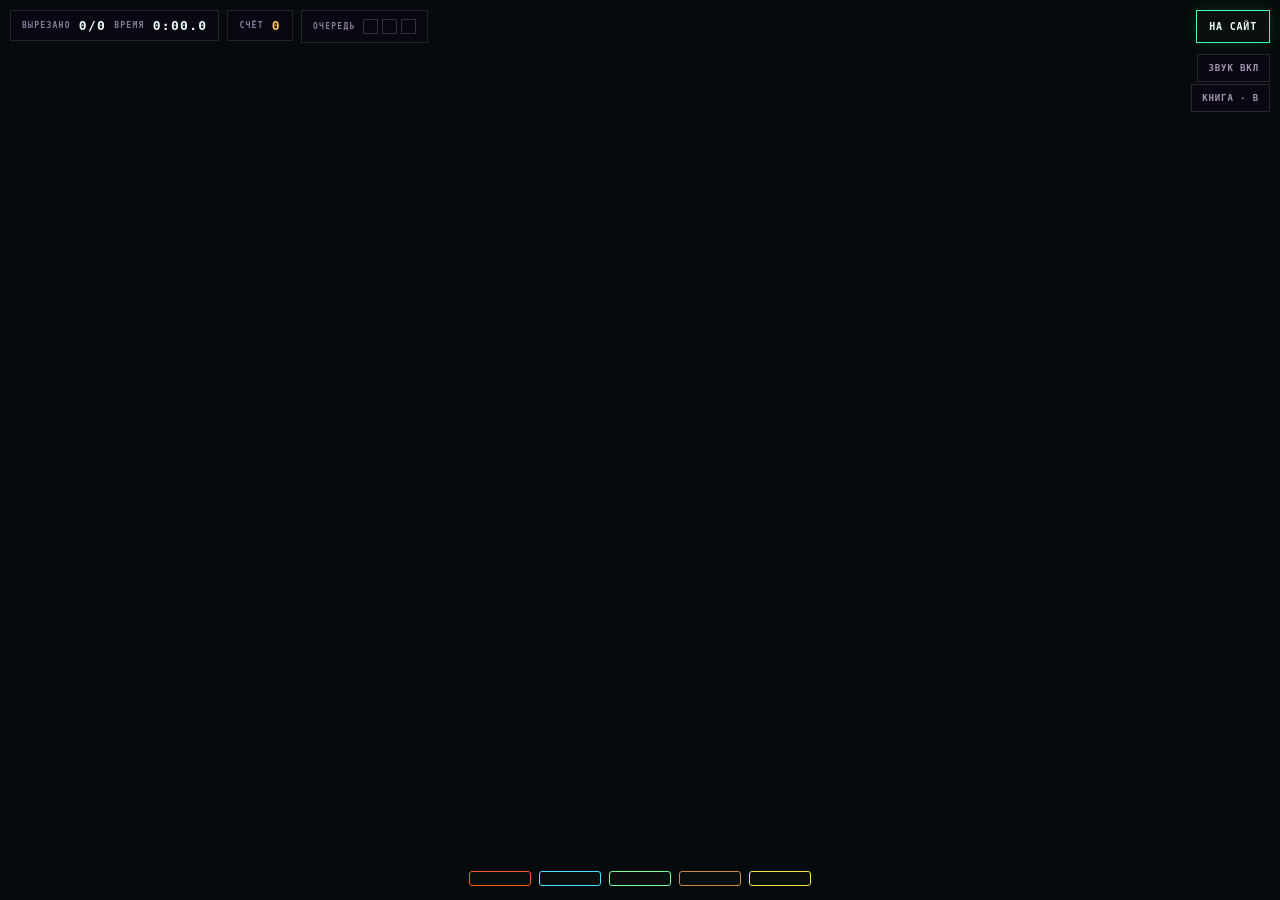
==== commit e4717d7a: "Убрал «изометрический» оттуда, где его читают люди Владелец увидел слово на карточке репозитория и с" ====
--- a/index.html
+++ b/index.html
@@ -10,12 +10,21 @@
   >
 
   <meta name="theme-color" content="#050b0c">
-  <meta name="description" content="ТЕХНОМАГИЯ — изометрический экшен в браузере: техно-маги в ночном кибер-парке. Стихии смешиваются, вещество остаётся на полу, разряд идёт по воде.">
+  <meta name="description" content="ТЕХНОМАГИЯ — экшен с видом сверху в браузере: техно-маги в ночном парке. Стихии смешиваются, вещество остаётся лежать на полу, разряд идёт по разлитой воде и не разбирает своих.">
 
   <title>ТЕХНОМАГИЯ</title>
 
   <link rel="icon" href="favicon.svg" type="image/svg+xml">
   <link rel="stylesheet" href="style.css?v=1">
+
+  <!--
+    Счётчик посещений, тот же, что на всех страницах сайта. Путь обязан
+    быть от корня: игра лежит в /technomagic/, а счётчик в /pulse/.
+
+    Адрес именно /pulse/, а не stats.aka-gst.ru: тот домен намеренно
+    отдаёт 404 всем снаружи, панель открывают через туннель, и всё, что
+    слали на него раньше, уходило в никуда. Обратно его не возвращать.
+  -->
   <script defer src="/pulse/script.js" data-website-id="de024048-c4c3-4639-bbdf-808c558f6d71"></script>
 </head>
 
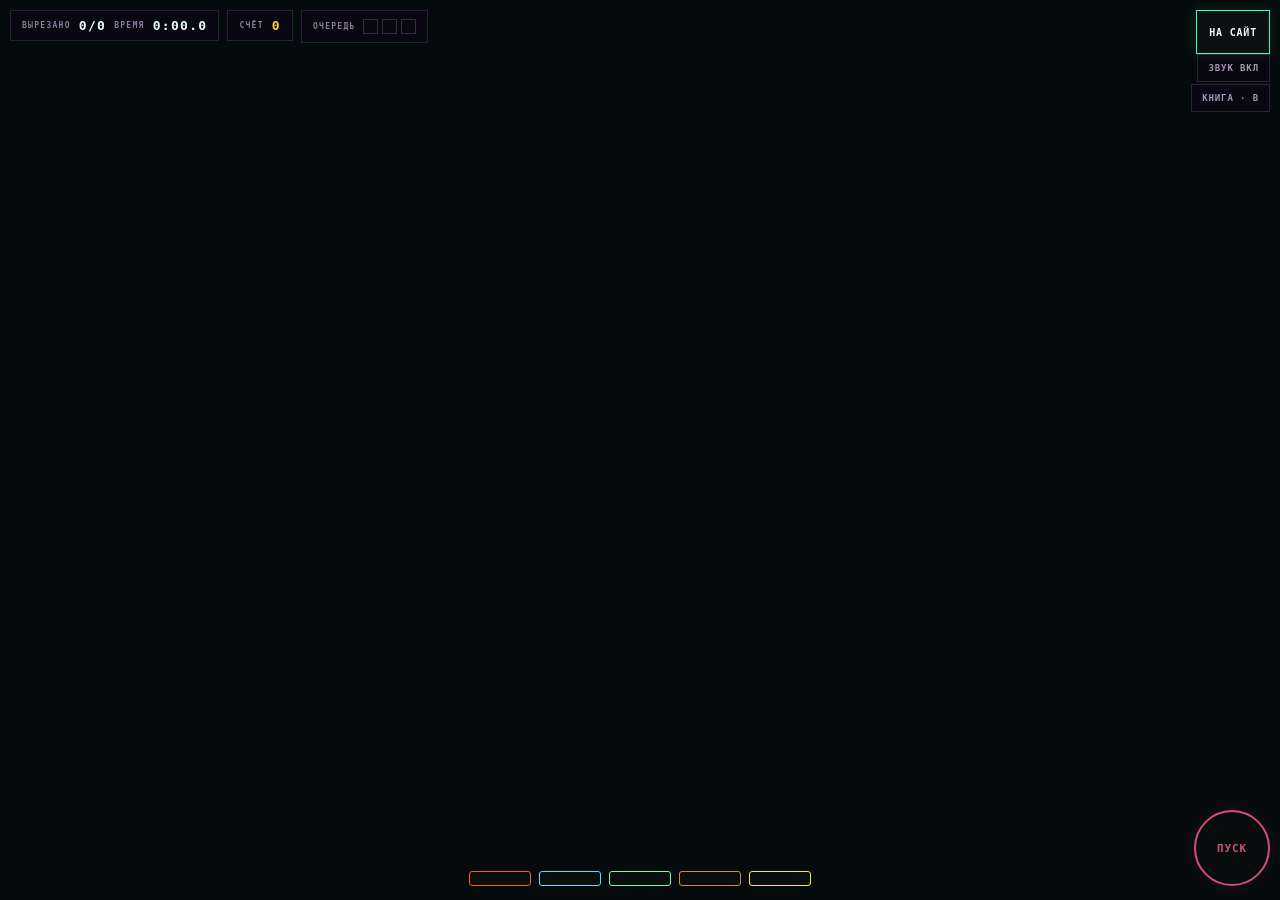
==== commit 56fafe16: "Add four-route systemic room Co-Authored-By: Codex <noreply@openai.com>" ====
--- a/index.html
+++ b/index.html
@@ -48,6 +48,13 @@
     <b id="score">0</b>
     <!-- Цепочка: полоска показывает, сколько осталось до обнуления. -->
     <span id="combo" class="combo" hidden><b>×2</b><i></i></span>
+  </div>
+
+  <!-- У системной комнаты это не счёт кликов: число растёт, только когда
+       заклинание действительно изменило материал мира. -->
+  <div class="hud-slot" id="systemic" hidden>
+    <span class="hud-label">СВЯЗЕЙ</span>
+    <b id="systemicActions">0</b>
   </div>
 
   <!-- Чужой результат, если этаж открыт по вызову. -->
--- a/style.css
+++ b/style.css
@@ -52,12 +52,25 @@
  * игра живёт отдельным репозиторием и обязана открываться сама по себе —
  * из папки, с флешки, откуда угодно. Двадцать строк дешевле зависимости.
  */
+/*
+ * Область нажатия не меньше 44 точек по обеим сторонам — это не вкус, а
+ * порог, ниже которого палец промахивается. Было 54x19: девятнадцать
+ * точек это меньше трёх миллиметров, и попасть в такое на ходу нельзя.
+ *
+ * Размер задаётся самому элементу, а не невидимой подложкой: подложку не
+ * видно ни в замере, ни глазом, и «кнопка выглядит крошечной, но нажать
+ * можно» — это всё равно плохая кнопка.
+ */
 .game-home-menu {
   position: fixed;
   top: max(10px, env(safe-area-inset-top));
   right: max(10px, env(safe-area-inset-right));
   z-index: 1000;
-  display: block;
+  display: inline-flex;
+  align-items: center;
+  justify-content: center;
+  min-width: 44px;
+  min-height: 44px;
   padding: 10px 12px;
   border: 1px solid var(--acid);
   background: #0b1010f2;
@@ -79,7 +92,7 @@
 }
 
 @media (max-height: 600px) and (orientation: landscape) {
-  .game-home-menu { padding: 8px 10px; }
+  .game-home-menu { padding: 8px 10px; }   /* min-height 44 держится сверху */
 }
 
 
@@ -172,6 +185,44 @@
   border: 1px solid var(--pink);
   background: #2a0a1b;
   animation: comboPop .18s ease-out;
+}
+
+/*
+ * Съёмка витрины. Из кадра убирается всё, что не игра: показания, кнопки,
+ * подсказки, ссылка на сайт. Три секунды чистого кадра — иначе на карточке
+ * половину места занимает интерфейс, а не то, ради чего её снимали.
+ *
+ * Перечислено поимённо намеренно. Общее правило вида «спрятать всё, кроме
+ * холста» переживёт ровно до первого нового блока в разметке, и тот молча
+ * окажется в кадре.
+ */
+body.is-shooting .hud,
+body.is-shooting .daemons,
+body.is-shooting .pad,
+body.is-shooting .toast,
+body.is-shooting .found,
+body.is-shooting .ghost,
+body.is-shooting .mute,
+body.is-shooting .game-home-menu,
+body.is-shooting .veil,
+body.is-shooting .tome {
+  display: none !important;
+}
+
+/*
+ * Ячейка, в которую только что легла стихия. Вспышка короткая и резкая:
+ * она отмечает событие, а не рисует состояние, и к следующему нажатию
+ * должна успеть погаснуть — иначе три вспышки сольются в одно свечение
+ * и разница между «набираю» и «набрал» снова пропадёт.
+ */
+.stack .is-landed {
+  animation: stack-land .22s ease-out;
+}
+
+@keyframes stack-land {
+  0% { transform: scale(1.9); filter: brightness(2.4); }
+  60% { transform: scale(.92); filter: brightness(1.4); }
+  100% { transform: scale(1); filter: brightness(1); }
 }
 
 .combo[hidden] { display: none; }
@@ -383,14 +434,22 @@
 .pad {
   position: fixed;
   right: max(10px, env(safe-area-inset-right));
-  top: 50%;
+  /* Внизу, а не по центру правого края: посередине она легла прямо на
+     поле и перехватывала клики по тому, во что игрок целился. */
+  bottom: max(14px, env(safe-area-inset-bottom));
   z-index: 9;
-  display: none;
+  /* Кнопка видна и на мыши. Играть одной мышью должно быть можно целиком:
+     стихии набираются кликом по нижнему ряду, а выпускать было нечем —
+     пробел оставался единственным выходом, и это уже не «одной мышью». */
+  display: grid;
+  opacity: .82;
   grid-auto-flow: row;
   gap: 9px;
   justify-items: end;
-  transform: translateY(-50%);
-}
+}
+
+/* На мыши она скромнее: там есть пробел и клик, и кнопка — запасной путь. */
+.pad-big { width: 86px; height: 86px; border-radius: 50%; font: 900 13px var(--mono); }
 
 .pad-key {
   border: 1px solid var(--acid);
@@ -509,7 +568,7 @@
     right: auto;
     left: max(12px, env(safe-area-inset-left));
     bottom: calc(max(12px, env(safe-area-inset-bottom)) + 94px);
-    padding: 4px 7px;
+    padding: 4px 10px;
     font: 700 8px var(--mono);
   }
 
@@ -591,7 +650,7 @@
     right: max(12px, env(safe-area-inset-right));
     left: auto;
     bottom: auto;
-    padding: 4px 7px;
+    padding: 4px 10px;
     font: 700 8px var(--mono);
     background: #050b0cd0;
   }
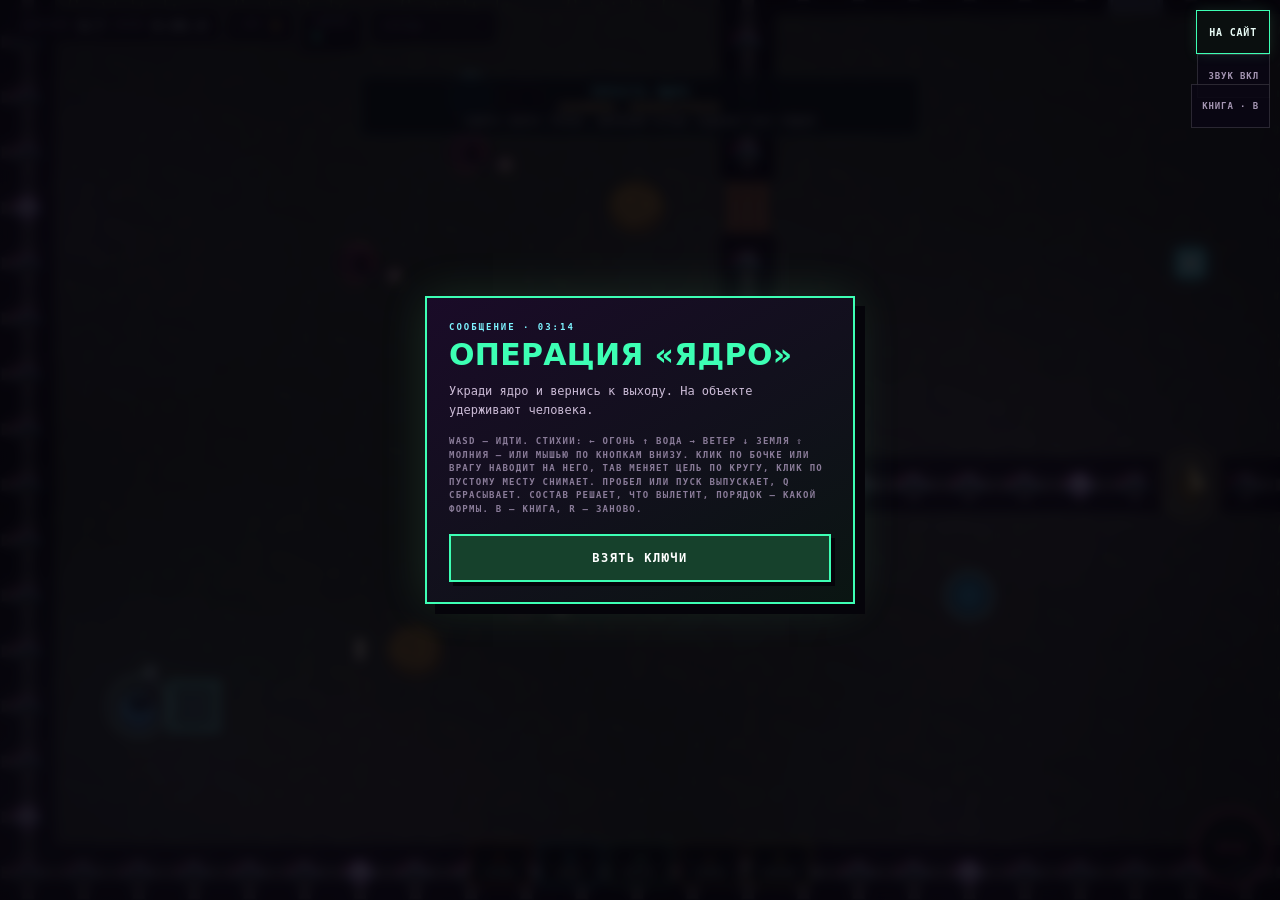
==== commit f2b8cf60: "Complete Evgeny sandbox operation" ====
--- a/index.html
+++ b/index.html
@@ -15,7 +15,7 @@
   <title>ТЕХНОМАГИЯ</title>
 
   <link rel="icon" href="favicon.svg" type="image/svg+xml">
-  <link rel="stylesheet" href="style.css?v=1">
+  <link rel="stylesheet" href="style.css?v=2">
 
   <!--
     Счётчик посещений, тот же, что на всех страницах сайта. Путь обязан
@@ -71,6 +71,12 @@
   </div>
 
 </header>
+
+<div id="operationHud" class="operation-hud" hidden>
+  <b id="operationGoal">УКРАСТЬ ЯДРО</b>
+  <span id="operationOptional">ЗАЛОЖНИК: НЕОБЯЗАТЕЛЬНО</span>
+  <span id="operationLesson">ЗАЖГИ СВЕЧУ. ТОЧНОЕ ПОПАДАНИЕ НЕ ЗАДЕНЕТ ДЕРЕВО</span>
+</div>
 
 <button type="button" id="mute" class="mute" data-off="0">ЗВУК ВКЛ</button>
 <button type="button" id="tomeOpen" class="mute mute-second">КНИГА · B</button>
@@ -182,7 +188,7 @@
 
 <a class="game-home-menu" href="https://aka-gst.ru/#games">НА САЙТ</a>
 
-<script type="module" src="src/main.js?v=1"></script>
+<script type="module" src="src/main.js?v=2"></script>
 
 </body>
 </html>
--- a/style.css
+++ b/style.css
@@ -311,6 +311,7 @@
   justify-items: center;
   gap: 2px;
   width: 62px;
+  min-height: 44px;
   padding: 7px 4px 6px;
   border: 1px solid currentColor;
   border-radius: 3px;
@@ -361,6 +362,7 @@
   top: calc(max(10px, env(safe-area-inset-top)) + 44px);
   right: max(10px, env(safe-area-inset-right));
   z-index: 1000;
+  min-height: 44px;
   padding: 8px 10px;
   border: 1px solid #ffffff22;
   background: #0b0713e6;
@@ -389,6 +391,39 @@
   white-space: nowrap;
   transform: translateX(-50%);
   pointer-events: none;
+}
+
+.operation-hud {
+  position: fixed;
+  left: 50%;
+  top: max(76px, calc(env(safe-area-inset-top) + 70px));
+  z-index: 8;
+  display: grid;
+  gap: 3px;
+  width: min(560px, calc(100vw - 160px));
+  padding: 8px 12px;
+  border: 1px solid #7ffcff55;
+  background: #061013d9;
+  color: #d9ffff;
+  font: 700 10px var(--mono);
+  letter-spacing: .1em;
+  text-align: center;
+  transform: translateX(-50%);
+  pointer-events: none;
+}
+
+.operation-hud[hidden], .operation-hud span[hidden] { display: none; }
+.operation-hud b { color: #7ffcff; font-size: 12px; }
+#operationOptional { color: #ffd27f; }
+#operationLesson { color: #ffffffaa; }
+
+@media (max-width: 700px) {
+  .operation-hud {
+    top: max(68px, calc(env(safe-area-inset-top) + 62px));
+    width: calc(100vw - 118px);
+    font-size: 8px;
+    letter-spacing: .06em;
+  }
 }
 
 
@@ -491,7 +526,8 @@
    различимой кнопкой, а звук и часы ужимаются до строчки.
    ========================================================= */
 
-@media (pointer: coarse) and (orientation: portrait) {
+@media (pointer: coarse) and (orientation: portrait),
+       (max-width: 700px) and (orientation: portrait) {
   #screen {
     inset: 0 0 auto 0;
     height: 74%;
@@ -572,7 +608,7 @@
     font: 700 8px var(--mono);
   }
 
-  .game-home-menu { left: calc(max(12px, env(safe-area-inset-left)) + 64px); }
+  .game-home-menu { left: calc(max(12px, env(safe-area-inset-left)) + 82px); }
 
   .toast { bottom: calc(26% + 12px); }
   .found { top: 32%; }
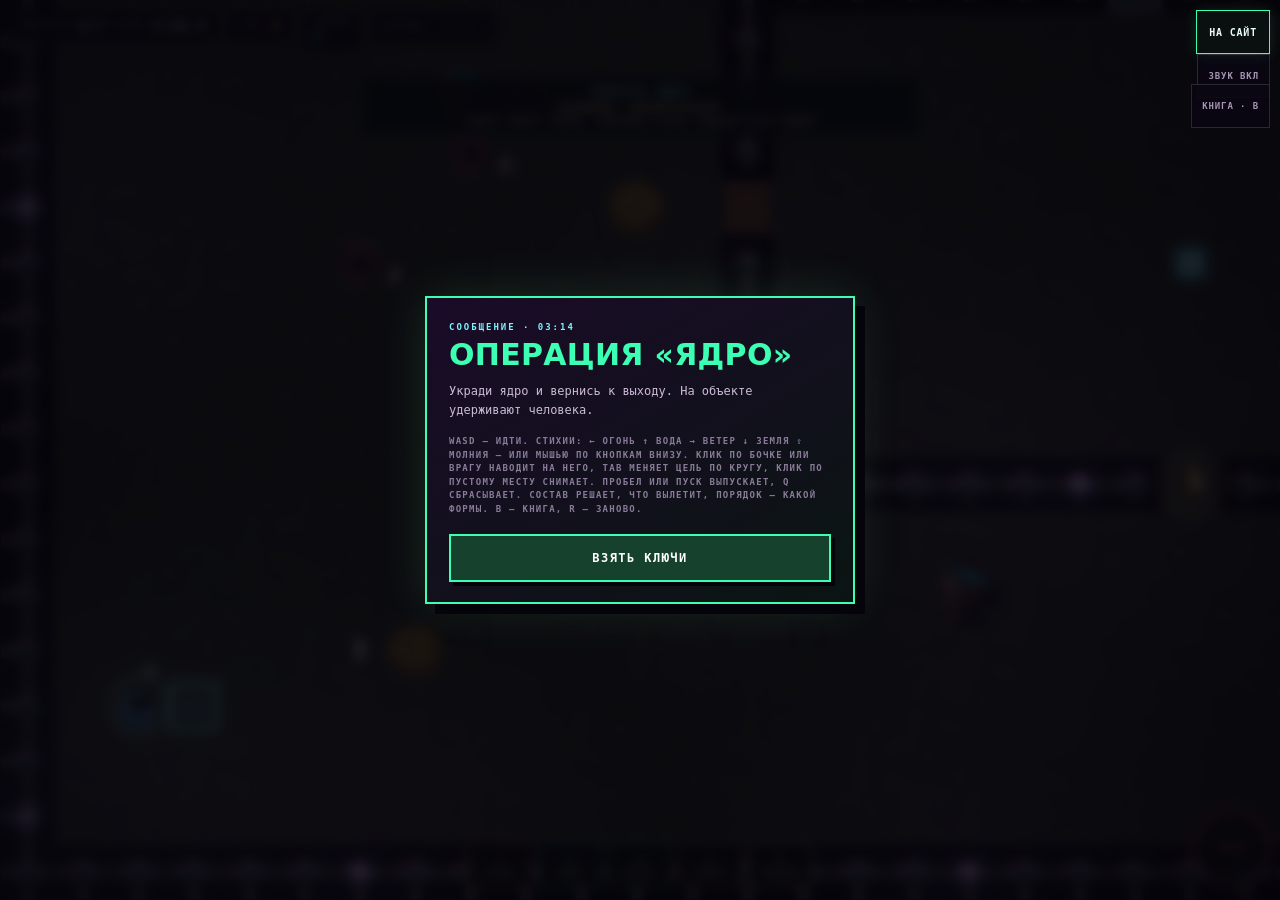
==== commit bb6d5a8e: "Add discoverable world laws for Evgeny Co-Authored-By: Codex <codex@openai.com>" ====
--- a/index.html
+++ b/index.html
@@ -15,7 +15,7 @@
   <title>ТЕХНОМАГИЯ</title>
 
   <link rel="icon" href="favicon.svg" type="image/svg+xml">
-  <link rel="stylesheet" href="style.css?v=2">
+  <link rel="stylesheet" href="style.css?v=3">
 
   <!--
     Счётчик посещений, тот же, что на всех страницах сайта. Путь обязан
@@ -77,6 +77,8 @@
   <span id="operationOptional">ЗАЛОЖНИК: НЕОБЯЗАТЕЛЬНО</span>
   <span id="operationLesson">ЗАЖГИ СВЕЧУ. ТОЧНОЕ ПОПАДАНИЕ НЕ ЗАДЕНЕТ ДЕРЕВО</span>
 </div>
+
+<div id="physicalObservation" class="physical-observation" hidden></div>
 
 <button type="button" id="mute" class="mute" data-off="0">ЗВУК ВКЛ</button>
 <button type="button" id="tomeOpen" class="mute mute-second">КНИГА · B</button>
@@ -182,13 +184,16 @@
     <h3 class="tome-title">ИМЕННЫЕ</h3>
     <ul id="tomeSignatures" class="tome-list"></ul>
 
+    <h3 class="tome-title">НАБЛЮДЕНИЯ МИРА</h3>
+    <ul id="tomeObservations" class="tome-list"></ul>
+
   </div>
 </section>
 
 
 <a class="game-home-menu" href="https://aka-gst.ru/#games">НА САЙТ</a>
 
-<script type="module" src="src/main.js?v=2"></script>
+<script type="module" src="src/main.js?v=3"></script>
 
 </body>
 </html>
--- a/style.css
+++ b/style.css
@@ -417,12 +417,38 @@
 #operationOptional { color: #ffd27f; }
 #operationLesson { color: #ffffffaa; }
 
+.physical-observation {
+  position: fixed;
+  left: 50%;
+  top: max(152px, calc(env(safe-area-inset-top) + 146px));
+  z-index: 8;
+  width: min(520px, calc(100vw - 180px));
+  padding: 7px 11px;
+  border-left: 2px solid #7ffcff;
+  background: #050b0cdd;
+  color: #d9ffff;
+  font: 700 10px/1.35 var(--mono);
+  letter-spacing: .08em;
+  text-align: center;
+  transform: translateX(-50%);
+  pointer-events: none;
+}
+
+.physical-observation[hidden] { display: none; }
+
 @media (max-width: 700px) {
   .operation-hud {
     top: max(68px, calc(env(safe-area-inset-top) + 62px));
     width: calc(100vw - 118px);
     font-size: 8px;
     letter-spacing: .06em;
+  }
+
+  .physical-observation {
+    top: max(137px, calc(env(safe-area-inset-top) + 131px));
+    width: calc(100vw - 132px);
+    font-size: 8px;
+    letter-spacing: .04em;
   }
 }
 
@@ -528,6 +554,15 @@
 
 @media (pointer: coarse) and (orientation: portrait),
        (max-width: 700px) and (orientation: portrait) {
+  /* Нижние игровые кнопки остаются поверх книги. Запас не даёт им закрыть
+     последние наблюдения: карточку можно прокрутить так, чтобы текст целиком
+     оказался выше управления. */
+  .tome-card::after {
+    content: "";
+    display: block;
+    height: calc(112px + env(safe-area-inset-bottom));
+  }
+
   #screen {
     inset: 0 0 auto 0;
     height: 74%;
